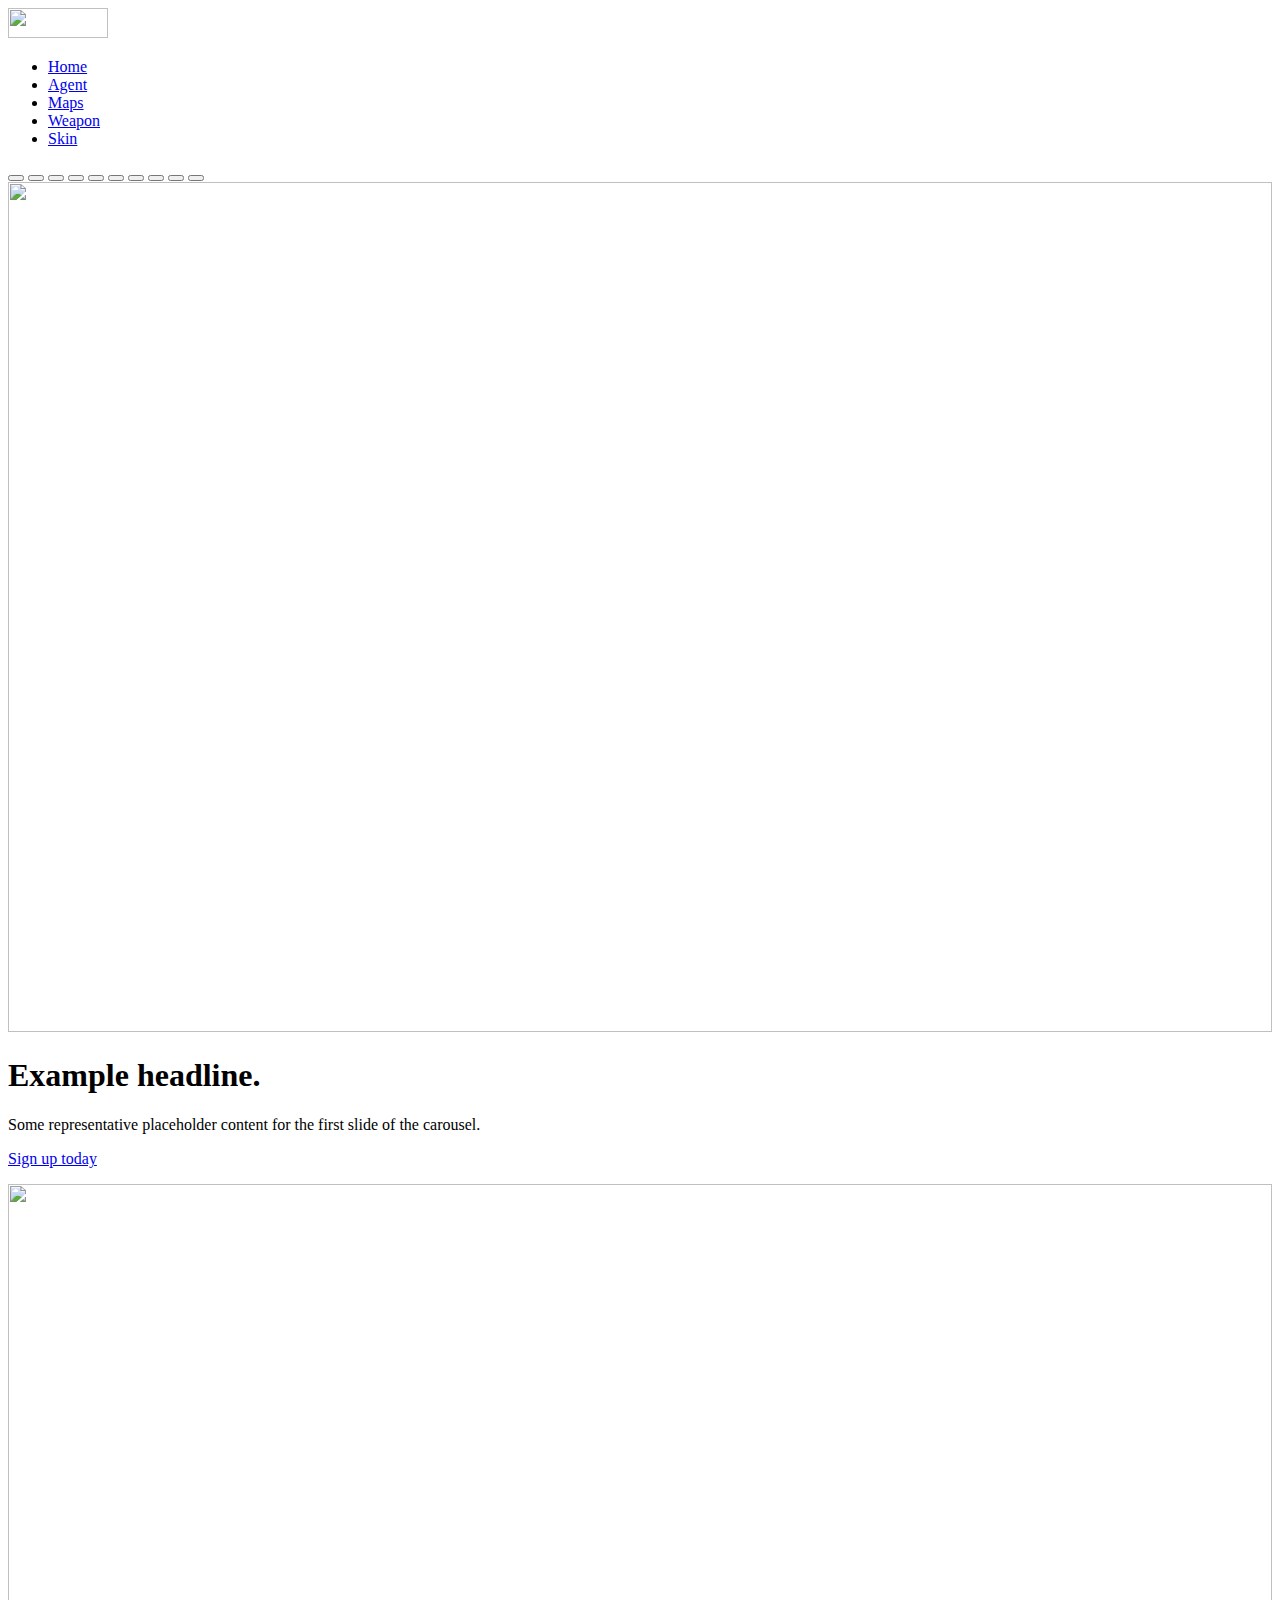
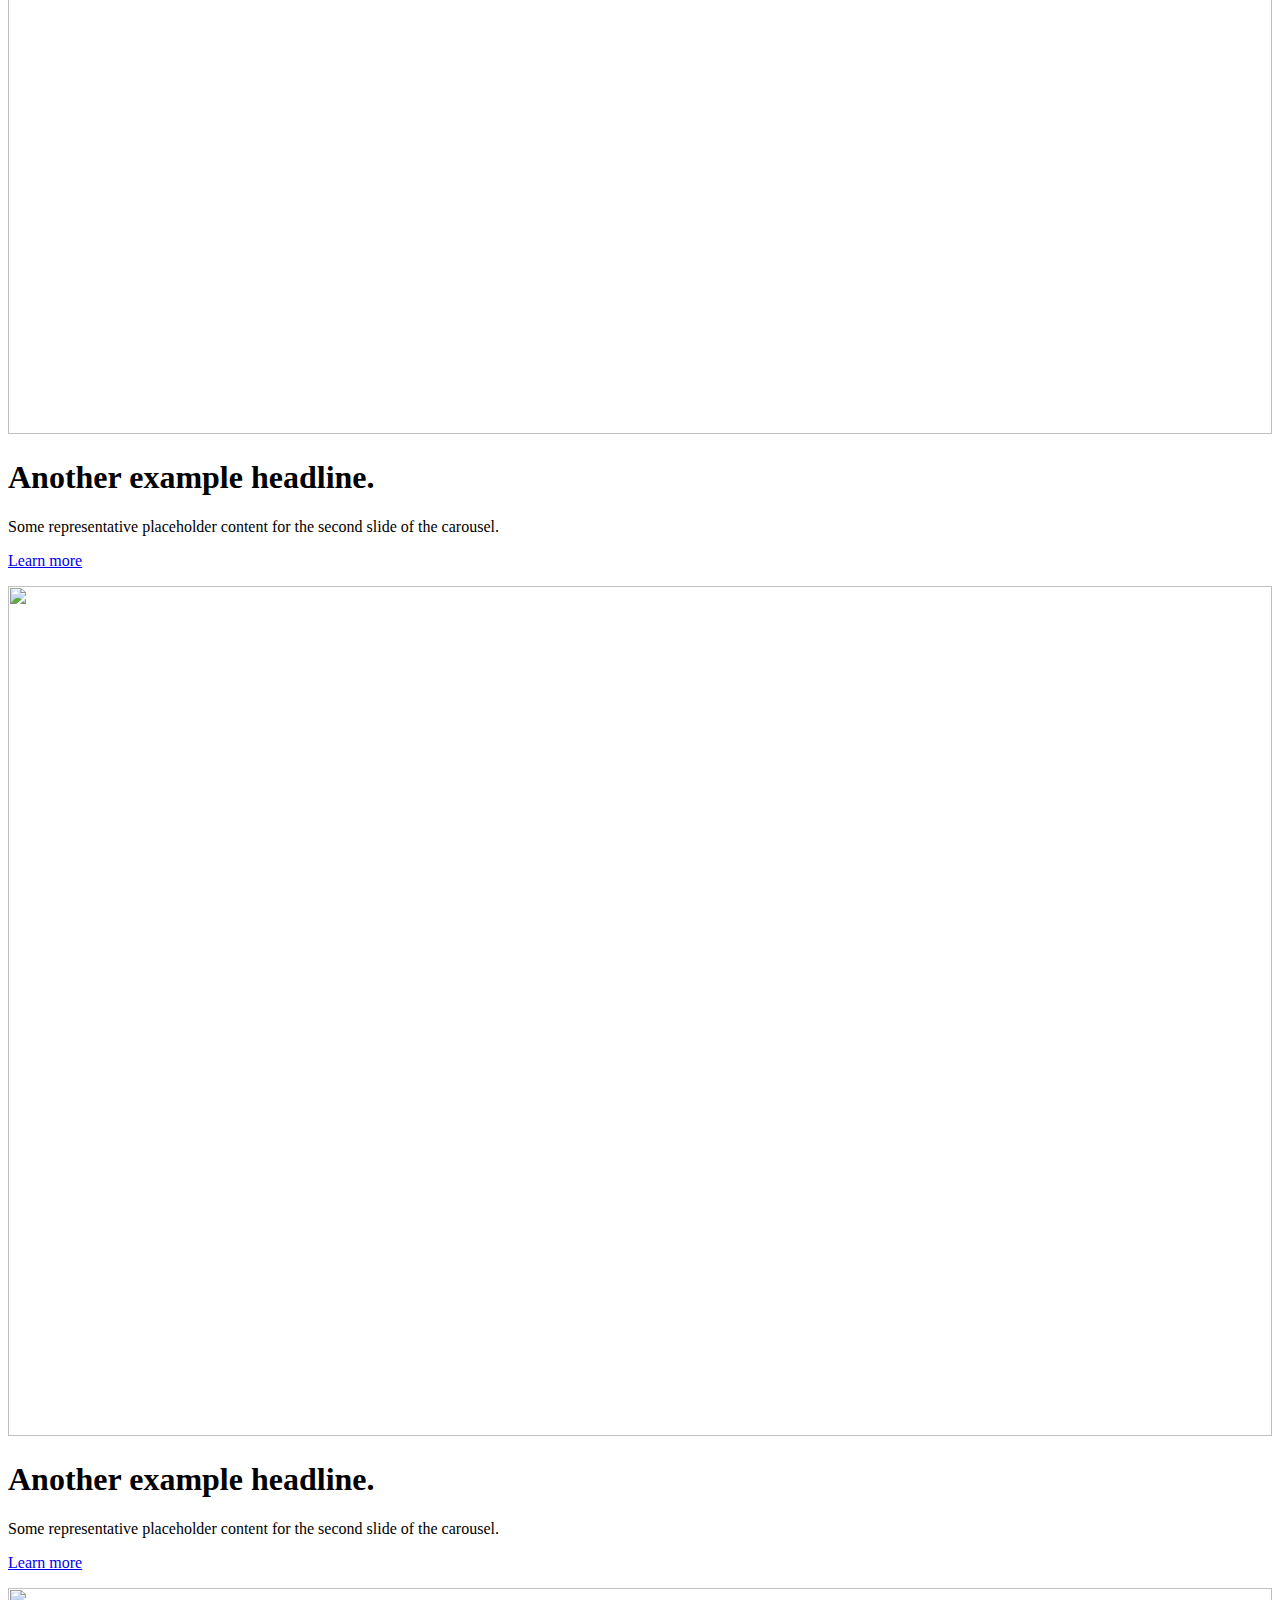
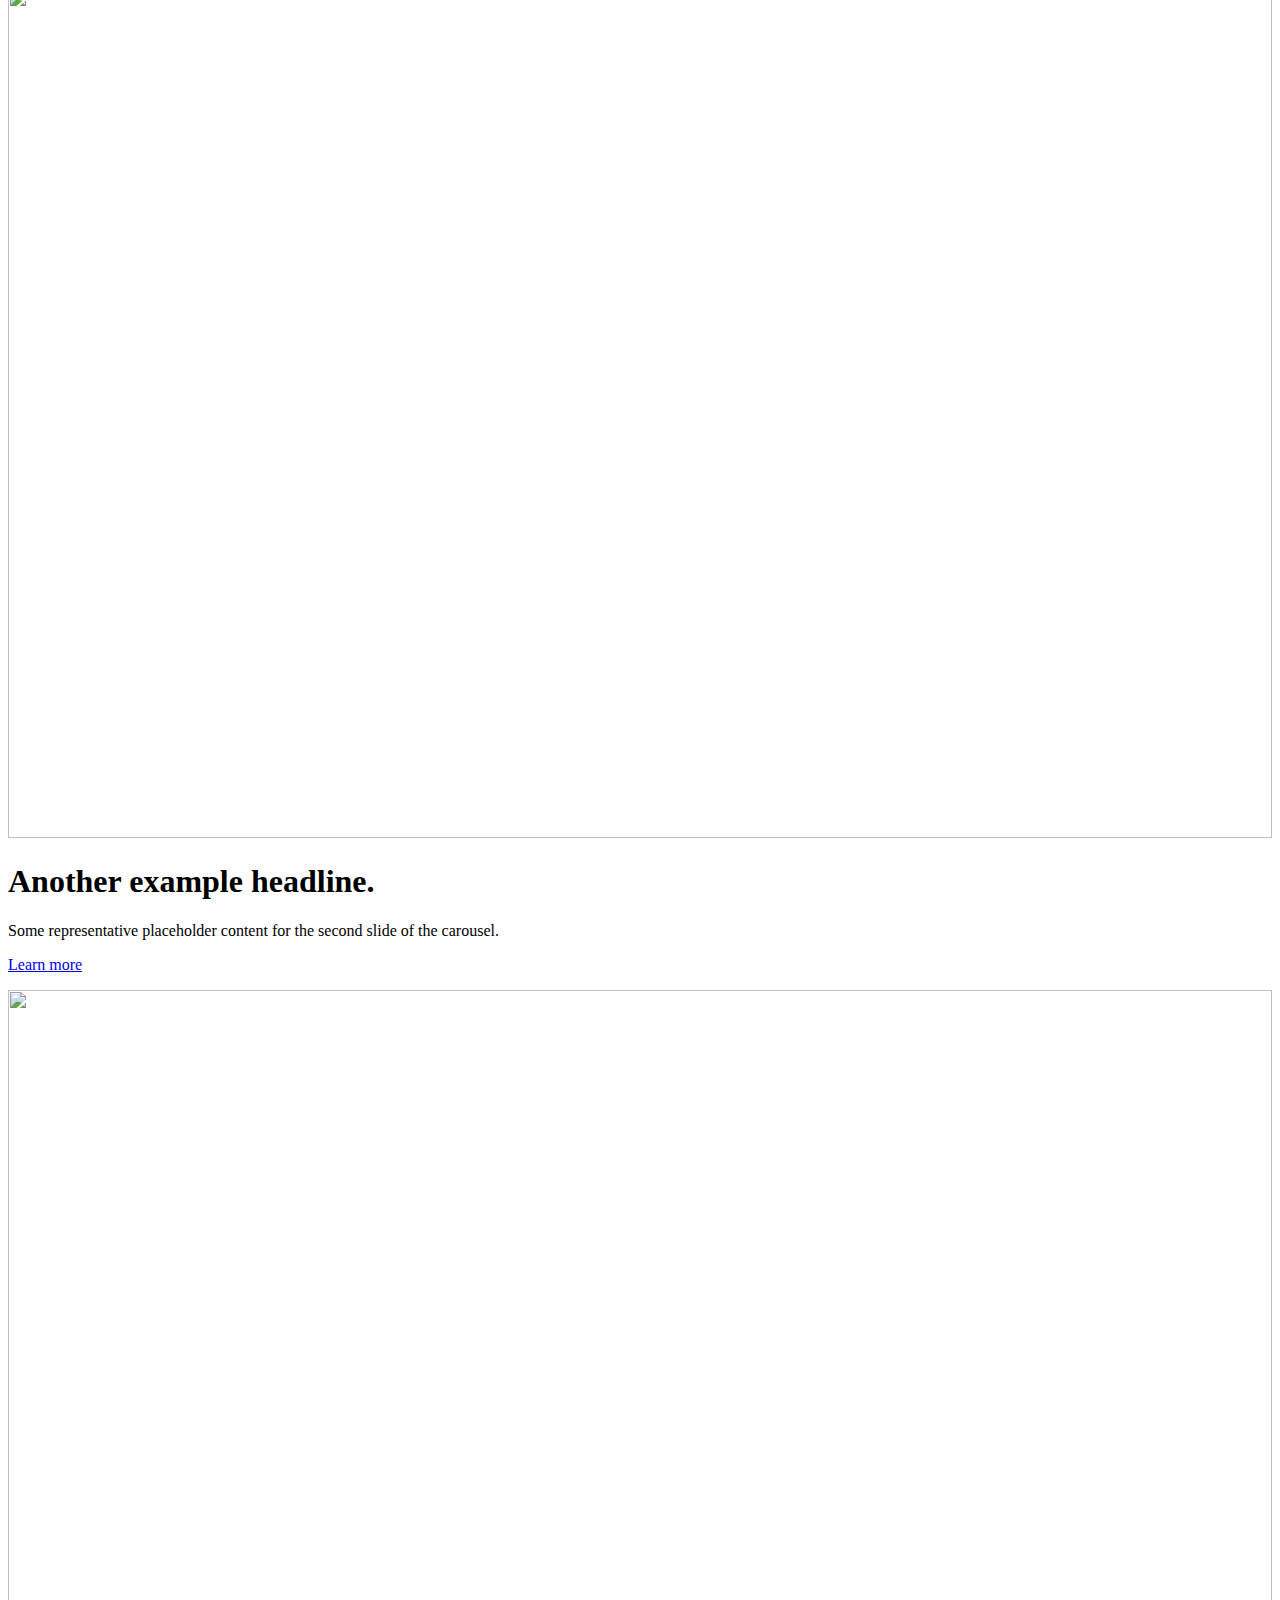
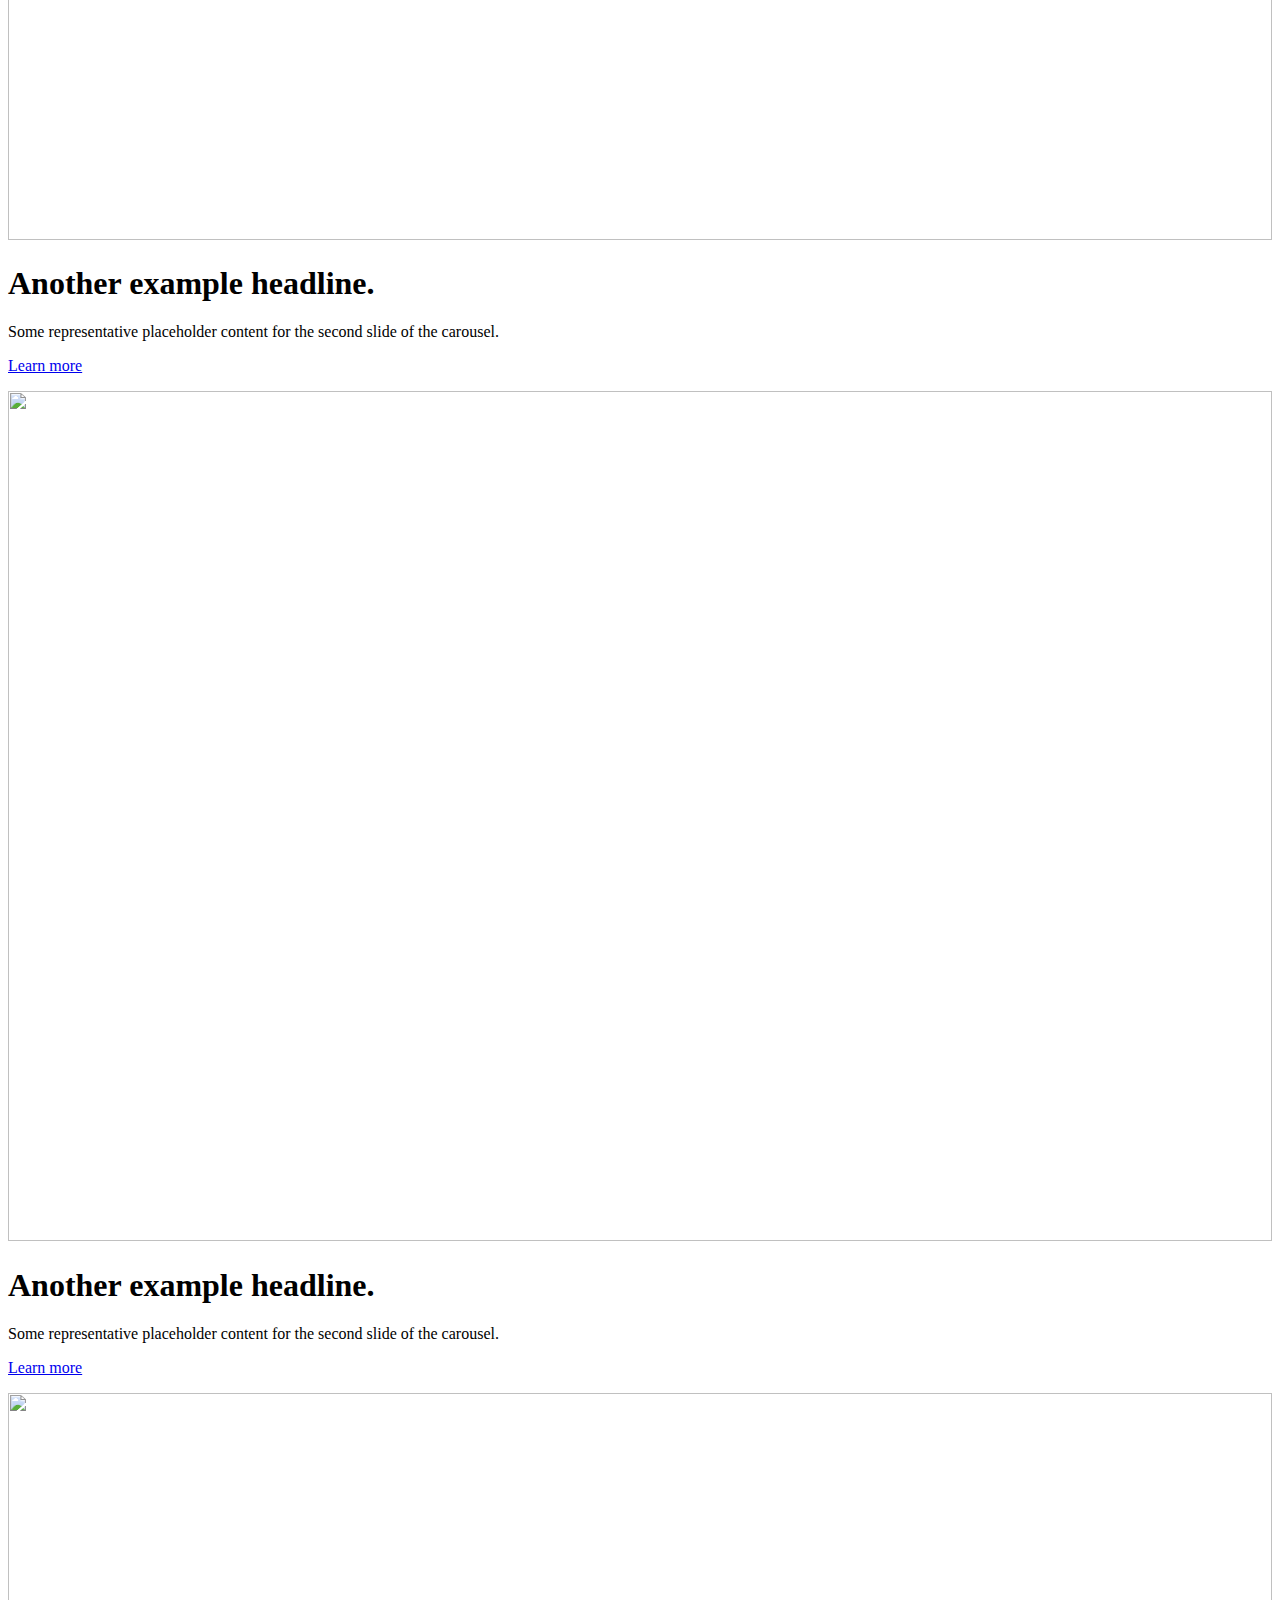
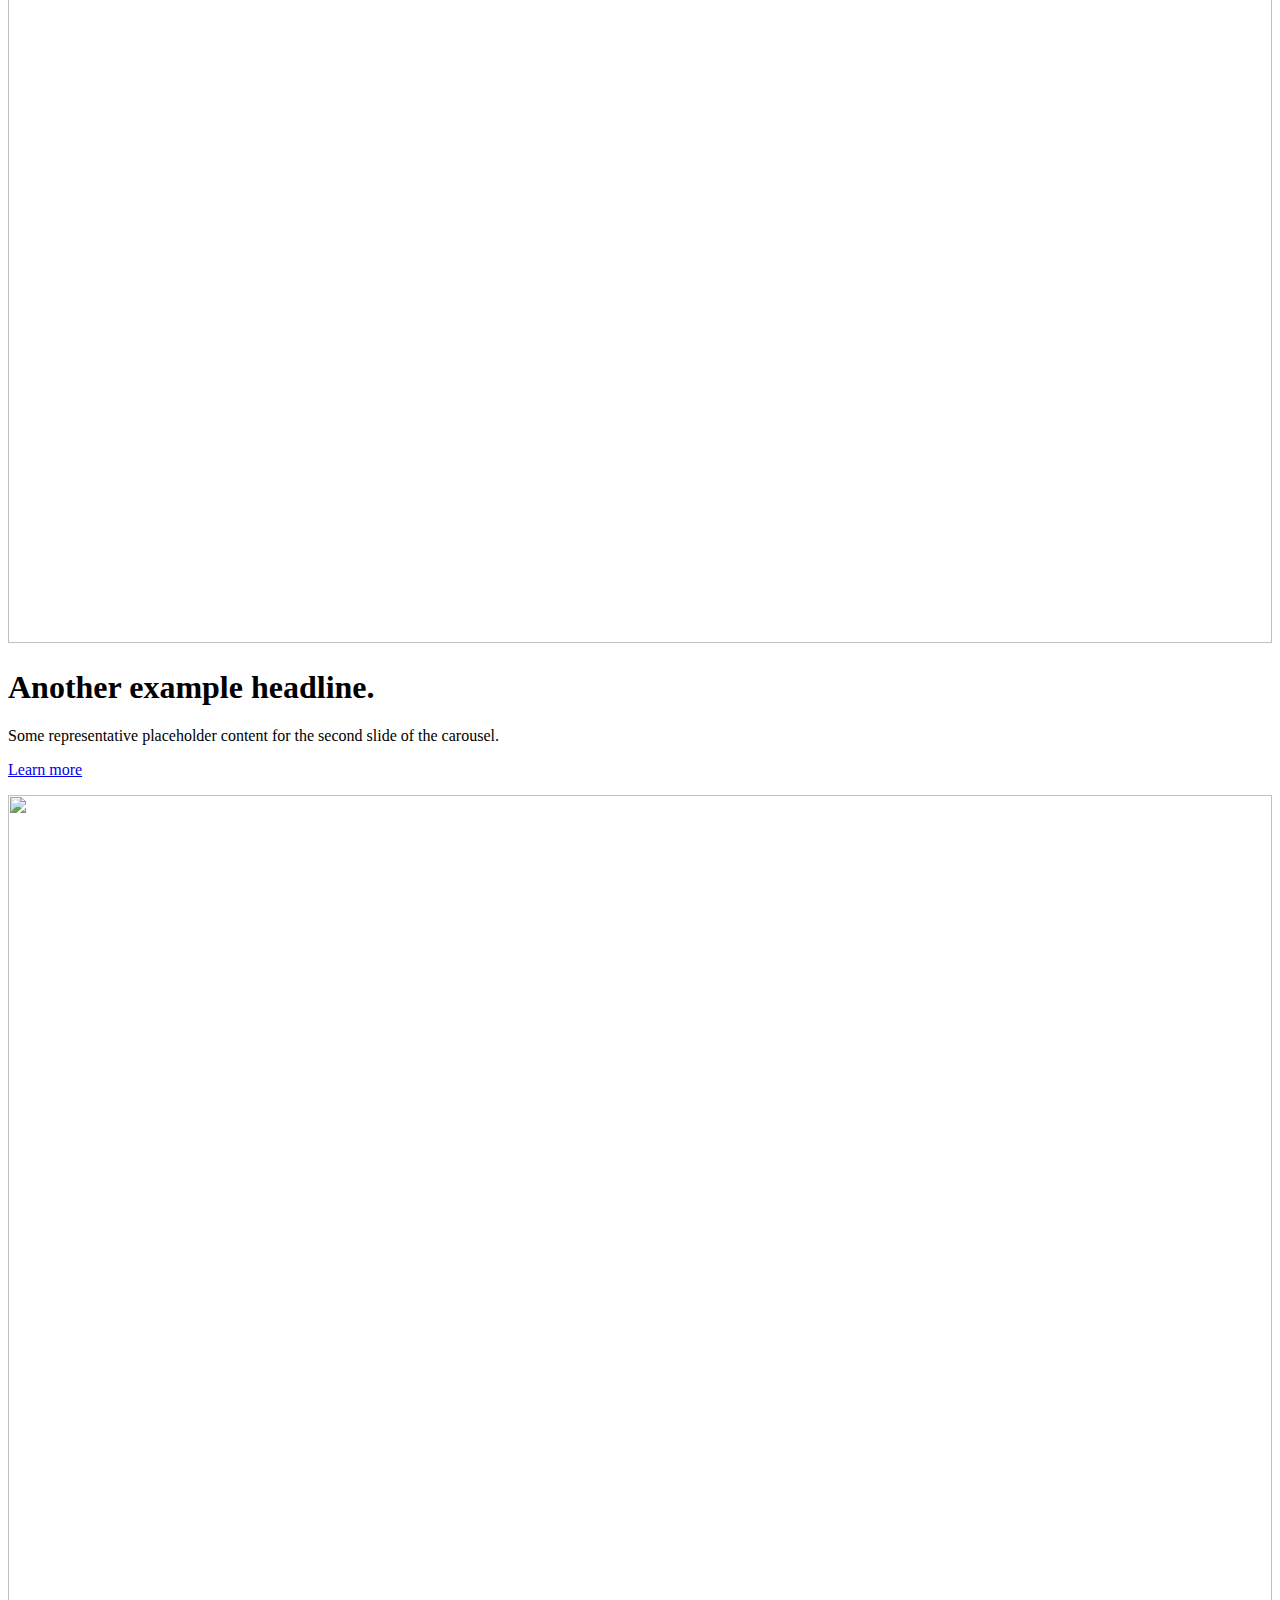
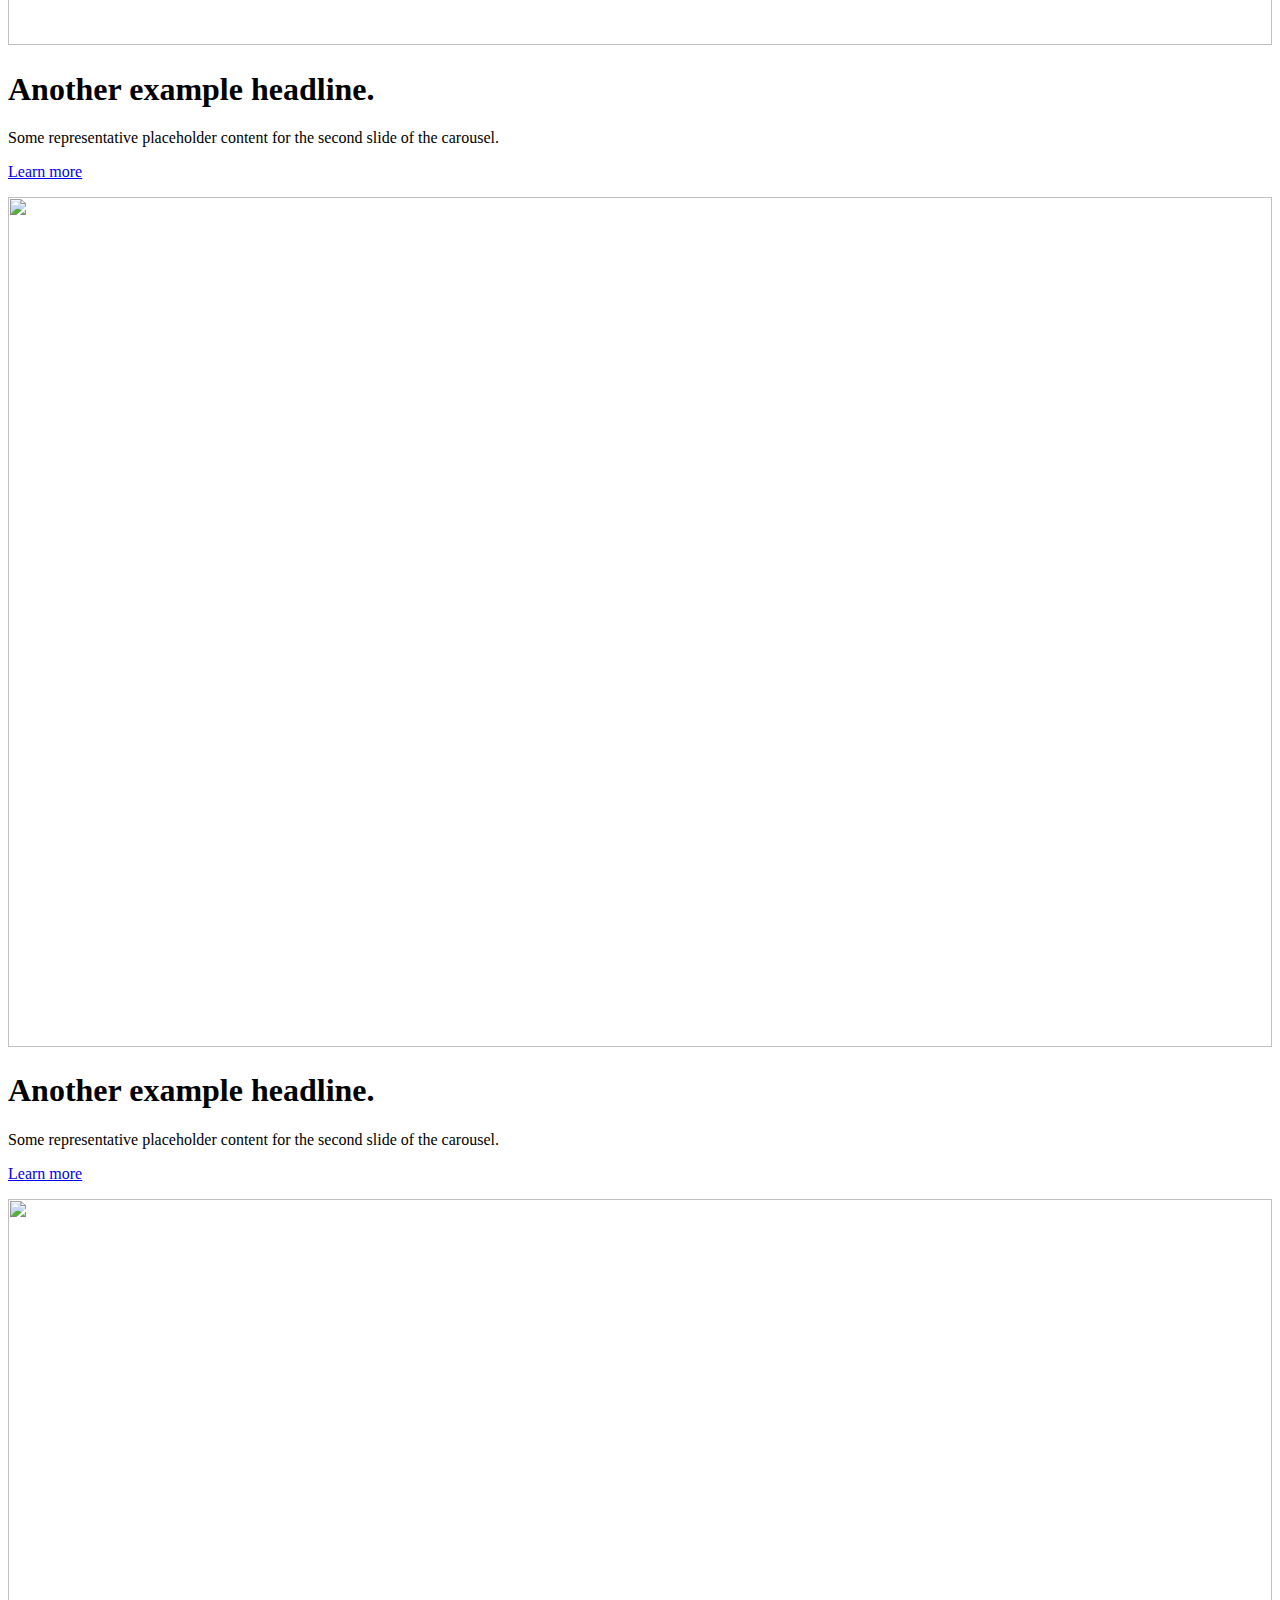
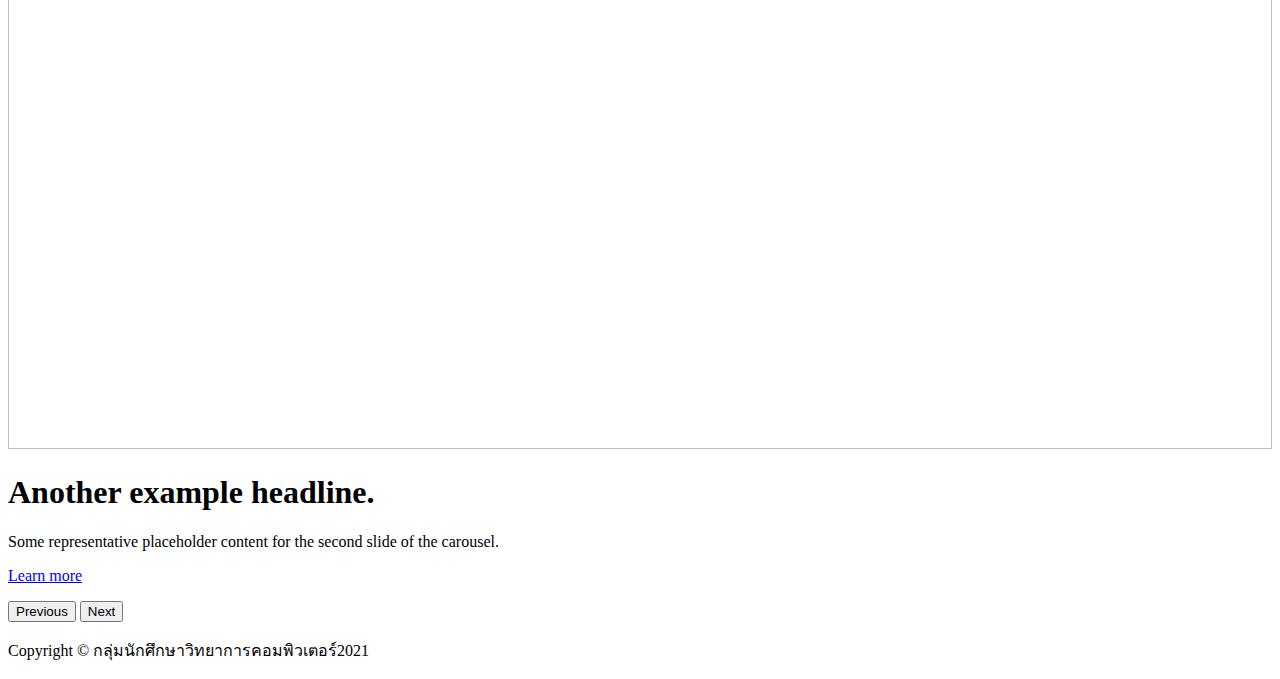
==== maps.html @ 0ba8304b "first commit" ====
<!DOCTYPE html>
<html lang="en">

<head>
    <meta charset="UTF-8">
    <meta name="viewport" content="width=device-width, initial-scale=1.0">
    <title>Maps</title>
    <link href="https://cdn.jsdelivr.net/npm/bootstrap@5.3.2/dist/css/bootstrap.min.css" rel="stylesheet"
        integrity="sha384-T3c6CoIi6uLrA9TneNEoa7RxnatzjcDSCmG1MXxSR1GAsXEV/Dwwykc2MPK8M2HN" crossorigin="anonymous">
</head>

<body class="bg-dark">
    <div class="container">
        <header
            class="d-flex flex-wrap align-items-center justify-content-center justify-content-md-between py-3 mb-4 border-bottom">
            <div class="col-md-3 mb-2 mb-md-0">
                <a href="index.html" class="d-inline-flex link-body-emphasis text-decoration-none">
                    <img src="/งานเดี่ยว การพัฒนาเว็บโดยใช้ HTML - Bootstrap/photo/rion.png" width="100" height="30">
                </a>
            </div>

            <ul class="nav col-12 col-md-auto mb-2 justify-content-center mb-md-0">
                <li><a href="index.html" class="nav-link px-2 text-light">Home</a></li>
                <li><a href="#myagent" class="nav-link px-2 text-light">Agent</a></li>
                <li><a href="maps.html" class="nav-link px-2 text-light">Maps</a></li>
                <li><a href="weapon.html" class="nav-link px-2 text-light">Weapon</a></li>
                <li><a href="skin.html" class="nav-link px-2 text-light">Skin</a></li>
            </ul>

        </header>
    </div>

    <!-- สไลด์ -->
    <div id="myCarousel" class="carousel slide mb-6" data-bs-ride="carousel">
        <div class="carousel-indicators">
            <button type="button" data-bs-target="#myCarousel" data-bs-slide-to="0" class="active" aria-label="Slide 1"
                aria-current="true"></button>
            <button type="button" data-bs-target="#myCarousel" data-bs-slide-to="1" aria-label="Slide 2"
                class=""></button>
            <button type="button" data-bs-target="#myCarousel" data-bs-slide-to="2" aria-label="Slide 3"
                class=""></button>
            <button type="button" data-bs-target="#myCarousel" data-bs-slide-to="3" aria-label="Slide 4"
                class=""></button>
            <button type="button" data-bs-target="#myCarousel" data-bs-slide-to="4" aria-label="Slide 5"
                class=""></button>
            <button type="button" data-bs-target="#myCarousel" data-bs-slide-to="5" aria-label="Slide 6"
                class=""></button>
            <button type="button" data-bs-target="#myCarousel" data-bs-slide-to="6" aria-label="Slide 7"
                class=""></button>
            <button type="button" data-bs-target="#myCarousel" data-bs-slide-to="7" aria-label="Slide 8"
                class=""></button>
            <button type="button" data-bs-target="#myCarousel" data-bs-slide-to="8" aria-label="Slide 9"
                class=""></button>
            <button type="button" data-bs-target="#myCarousel" data-bs-slide-to="9" aria-label="Slide 10"
                class=""></button>
        </div>
        <div class="carousel-inner">

            <div class="carousel-item active">
                <img src="/งานเดี่ยว การพัฒนาเว็บโดยใช้ HTML - Bootstrap/Maps/Ascent.webp" width="100%" height="850">
                <div class="container">
                    <div class="carousel-caption text-start">
                        <h1>Example headline.</h1>
                        <p class="opacity-75">Some representative placeholder content for the first slide of the
                            carousel.</p>
                        <p><a class="btn btn-lg btn-primary" href="#">Sign up today</a></p>
                    </div>
                </div>
            </div>

            <div class="carousel-item">
                <img src="/งานเดี่ยว การพัฒนาเว็บโดยใช้ HTML - Bootstrap/Maps/Bind.webp" width="100%" height="850">
                <div class="container">
                    <div class="carousel-caption">
                        <h1>Another example headline.</h1>
                        <p>Some representative placeholder content for the second slide of the carousel.</p>
                        <p><a class="btn btn-lg btn-primary" href="#">Learn more</a></p>
                    </div>
                </div>
            </div>

            <div class="carousel-item">
                <img src="/งานเดี่ยว การพัฒนาเว็บโดยใช้ HTML - Bootstrap/Maps/Breeze.webp" width="100%" height="850">
                <div class="container">
                    <div class="carousel-caption">
                        <h1>Another example headline.</h1>
                        <p>Some representative placeholder content for the second slide of the carousel.</p>
                        <p><a class="btn btn-lg btn-primary" href="#">Learn more</a></p>
                    </div>
                </div>
            </div>

            <div class="carousel-item">
                <img src="/งานเดี่ยว การพัฒนาเว็บโดยใช้ HTML - Bootstrap/Maps/Fracture.webp" width="100%" height="850">
                <div class="container">
                    <div class="carousel-caption">
                        <h1>Another example headline.</h1>
                        <p>Some representative placeholder content for the second slide of the carousel.</p>
                        <p><a class="btn btn-lg btn-primary" href="#">Learn more</a></p>
                    </div>
                </div>
            </div>

            <div class="carousel-item">
                <img src="/งานเดี่ยว การพัฒนาเว็บโดยใช้ HTML - Bootstrap/Maps/Haven.webp" width="100%" height="850">
                <div class="container">
                    <div class="carousel-caption">
                        <h1>Another example headline.</h1>
                        <p>Some representative placeholder content for the second slide of the carousel.</p>
                        <p><a class="btn btn-lg btn-primary" href="#">Learn more</a></p>
                    </div>
                </div>
            </div>

            <div class="carousel-item">
                <img src="/งานเดี่ยว การพัฒนาเว็บโดยใช้ HTML - Bootstrap/Maps/Icebox.webp" width="100%" height="850">
                <div class="container">
                    <div class="carousel-caption">
                        <h1>Another example headline.</h1>
                        <p>Some representative placeholder content for the second slide of the carousel.</p>
                        <p><a class="btn btn-lg btn-primary" href="#">Learn more</a></p>
                    </div>
                </div>
            </div>

            <div class="carousel-item">
                <img src="/งานเดี่ยว การพัฒนาเว็บโดยใช้ HTML - Bootstrap/Maps/Lotus.webp" width="100%" height="850">
                <div class="container">
                    <div class="carousel-caption">
                        <h1>Another example headline.</h1>
                        <p>Some representative placeholder content for the second slide of the carousel.</p>
                        <p><a class="btn btn-lg btn-primary" href="#">Learn more</a></p>
                    </div>
                </div>
            </div>

            <div class="carousel-item">
                <img src="/งานเดี่ยว การพัฒนาเว็บโดยใช้ HTML - Bootstrap/Maps/Pearl.webp" width="100%" height="850">
                <div class="container">
                    <div class="carousel-caption">
                        <h1>Another example headline.</h1>
                        <p>Some representative placeholder content for the second slide of the carousel.</p>
                        <p><a class="btn btn-lg btn-primary" href="#">Learn more</a></p>
                    </div>
                </div>
            </div>

            <div class="carousel-item">
                <img src="/งานเดี่ยว การพัฒนาเว็บโดยใช้ HTML - Bootstrap/Maps/Split.webp" width="100%" height="850">
                <div class="container">
                    <div class="carousel-caption">
                        <h1>Another example headline.</h1>
                        <p>Some representative placeholder content for the second slide of the carousel.</p>
                        <p><a class="btn btn-lg btn-primary" href="#">Learn more</a></p>
                    </div>
                </div>
            </div>

            <div class="carousel-item">
                <img src="/งานเดี่ยว การพัฒนาเว็บโดยใช้ HTML - Bootstrap/Maps/Sunset.webp" width="100%" height="850">
                <div class="container">
                    <div class="carousel-caption">
                        <h1>Another example headline.</h1>
                        <p>Some representative placeholder content for the second slide of the carousel.</p>
                        <p><a class="btn btn-lg btn-primary" href="#">Learn more</a></p>
                    </div>
                </div>
            </div>

        </div>
        <button class="carousel-control-prev" type="button" data-bs-target="#myCarousel" data-bs-slide="prev">
            <span class="carousel-control-prev-icon" aria-hidden="true"></span>
            <span class="visually-hidden">Previous</span>
        </button>
        <button class="carousel-control-next" type="button" data-bs-target="#myCarousel" data-bs-slide="next">
            <span class="carousel-control-next-icon" aria-hidden="true"></span>
            <span class="visually-hidden">Next</span>
        </button>
    </div>
    <!-- จบสไลด์ -->

    <!-- ส่วนท้าย -->
    <footer class="text-center p-1 navbar-expand-sm bg-dark text-light">
        <div class="container">
            <div class="row">
                <div class="col">
                    <p>Copyright &copy; กลุ่มนักศึกษาวิทยาการคอมพิวเตอร์2021</p>
                </div>
            </div>
        </div>
    </footer>



    <script src="https://cdn.jsdelivr.net/npm/bootstrap@5.3.2/dist/js/bootstrap.bundle.min.js"
        integrity="sha384-C6RzsynM9kWDrMNeT87bh95OGNyZPhcTNXj1NW7RuBCsyN/o0jlpcV8Qyq46cDfL"
        crossorigin="anonymous"></script>

</body>

</html>
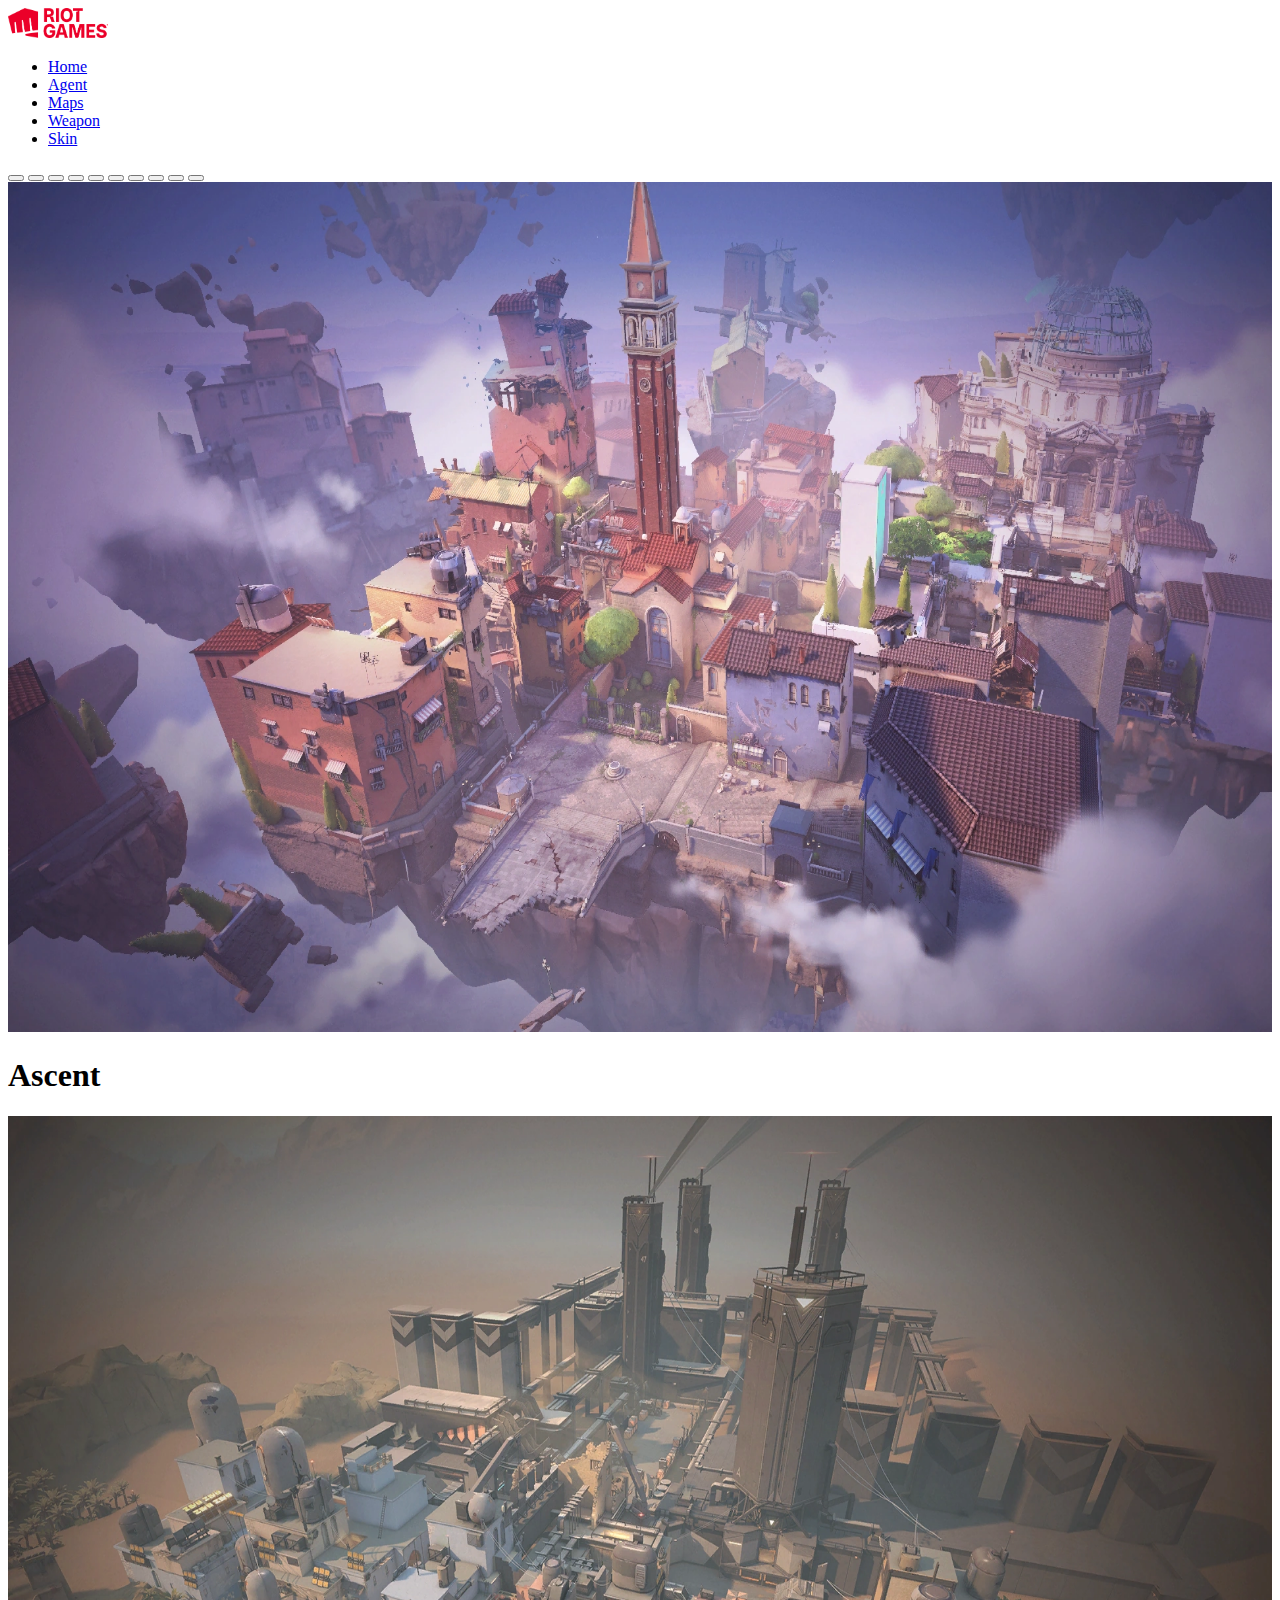
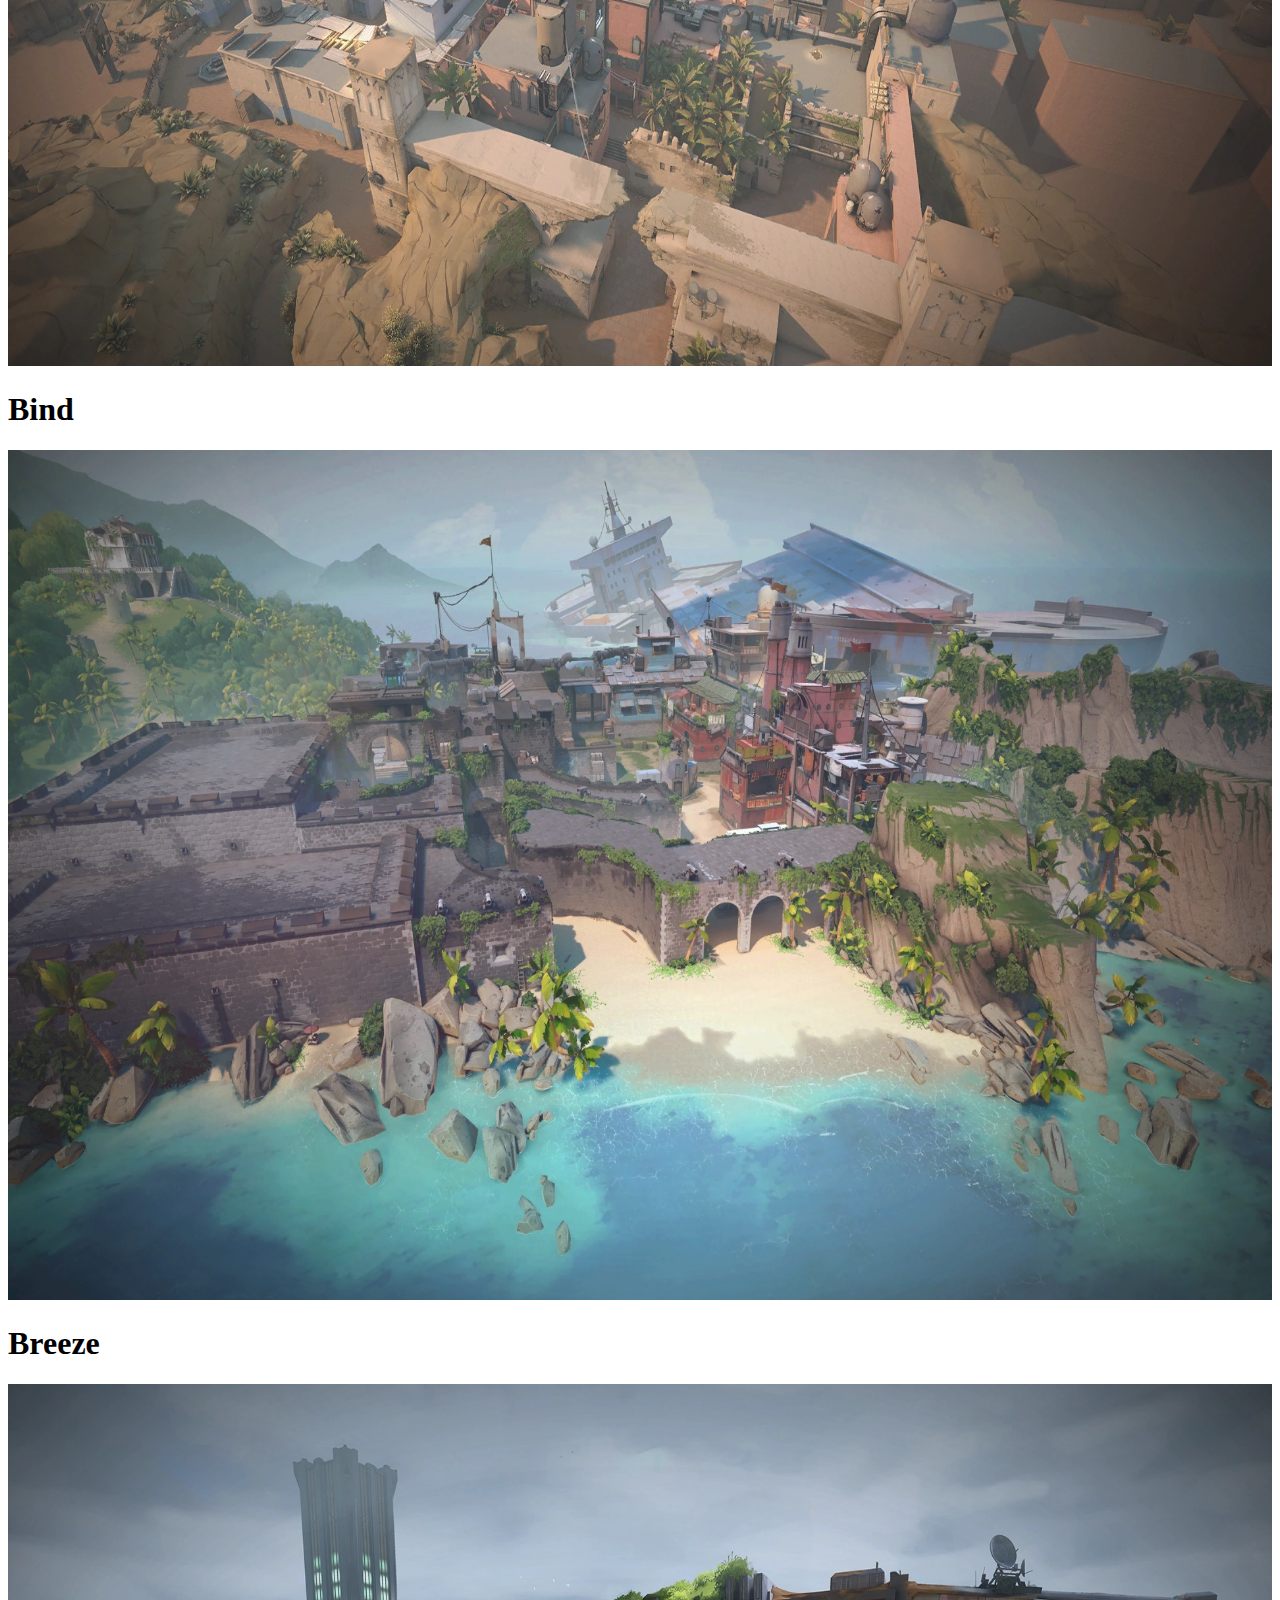
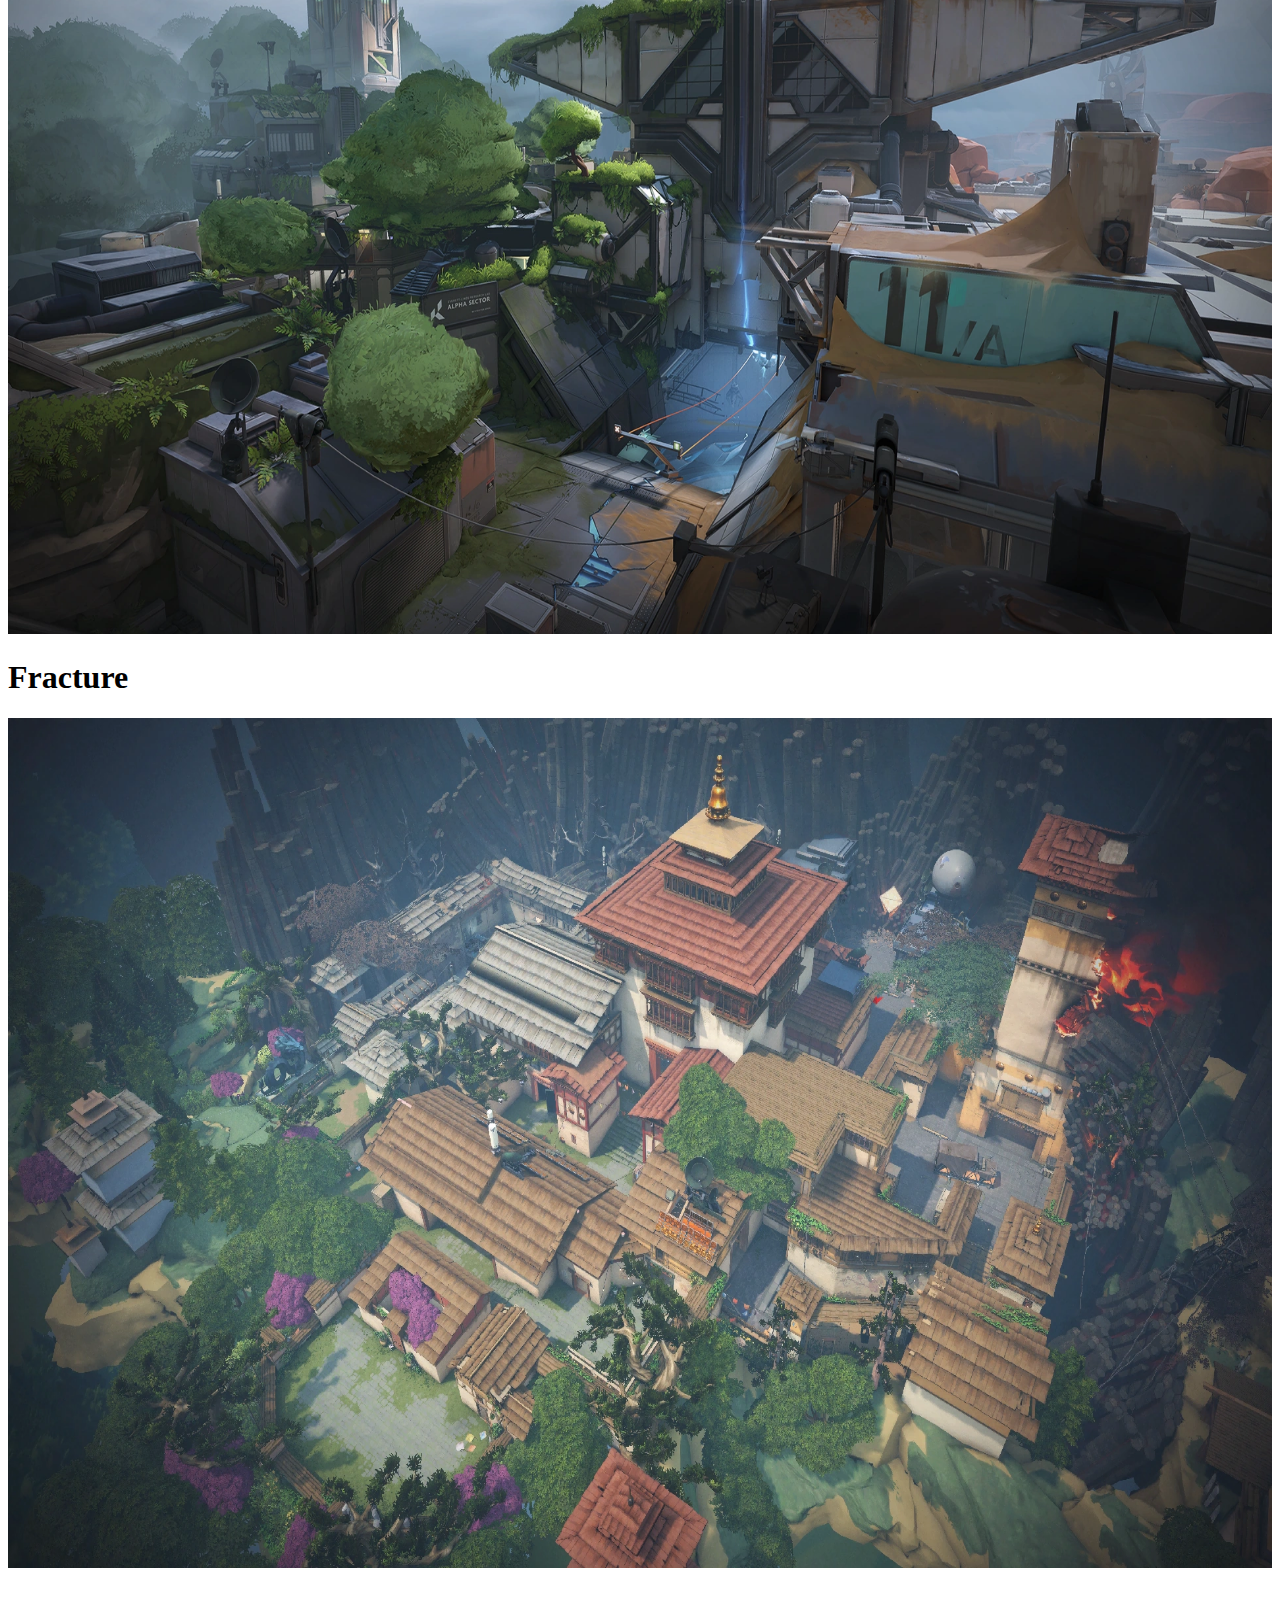
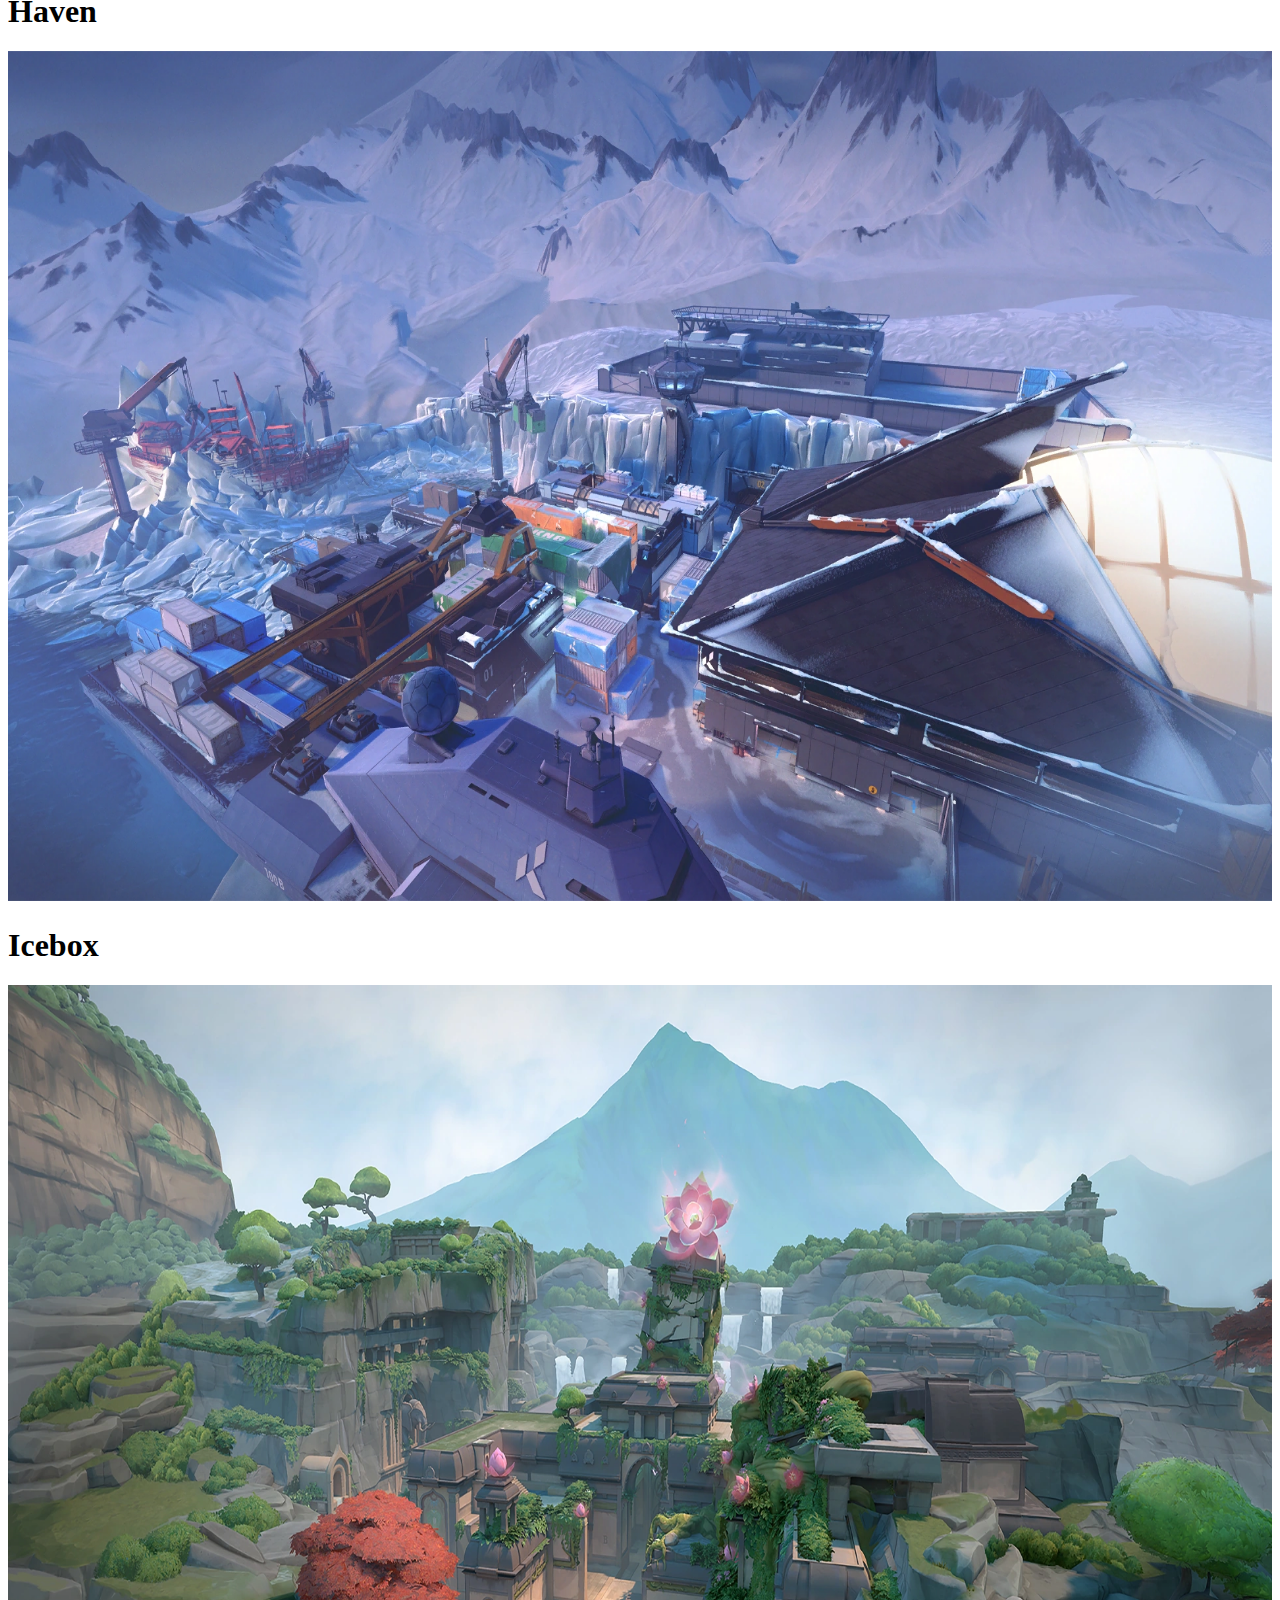
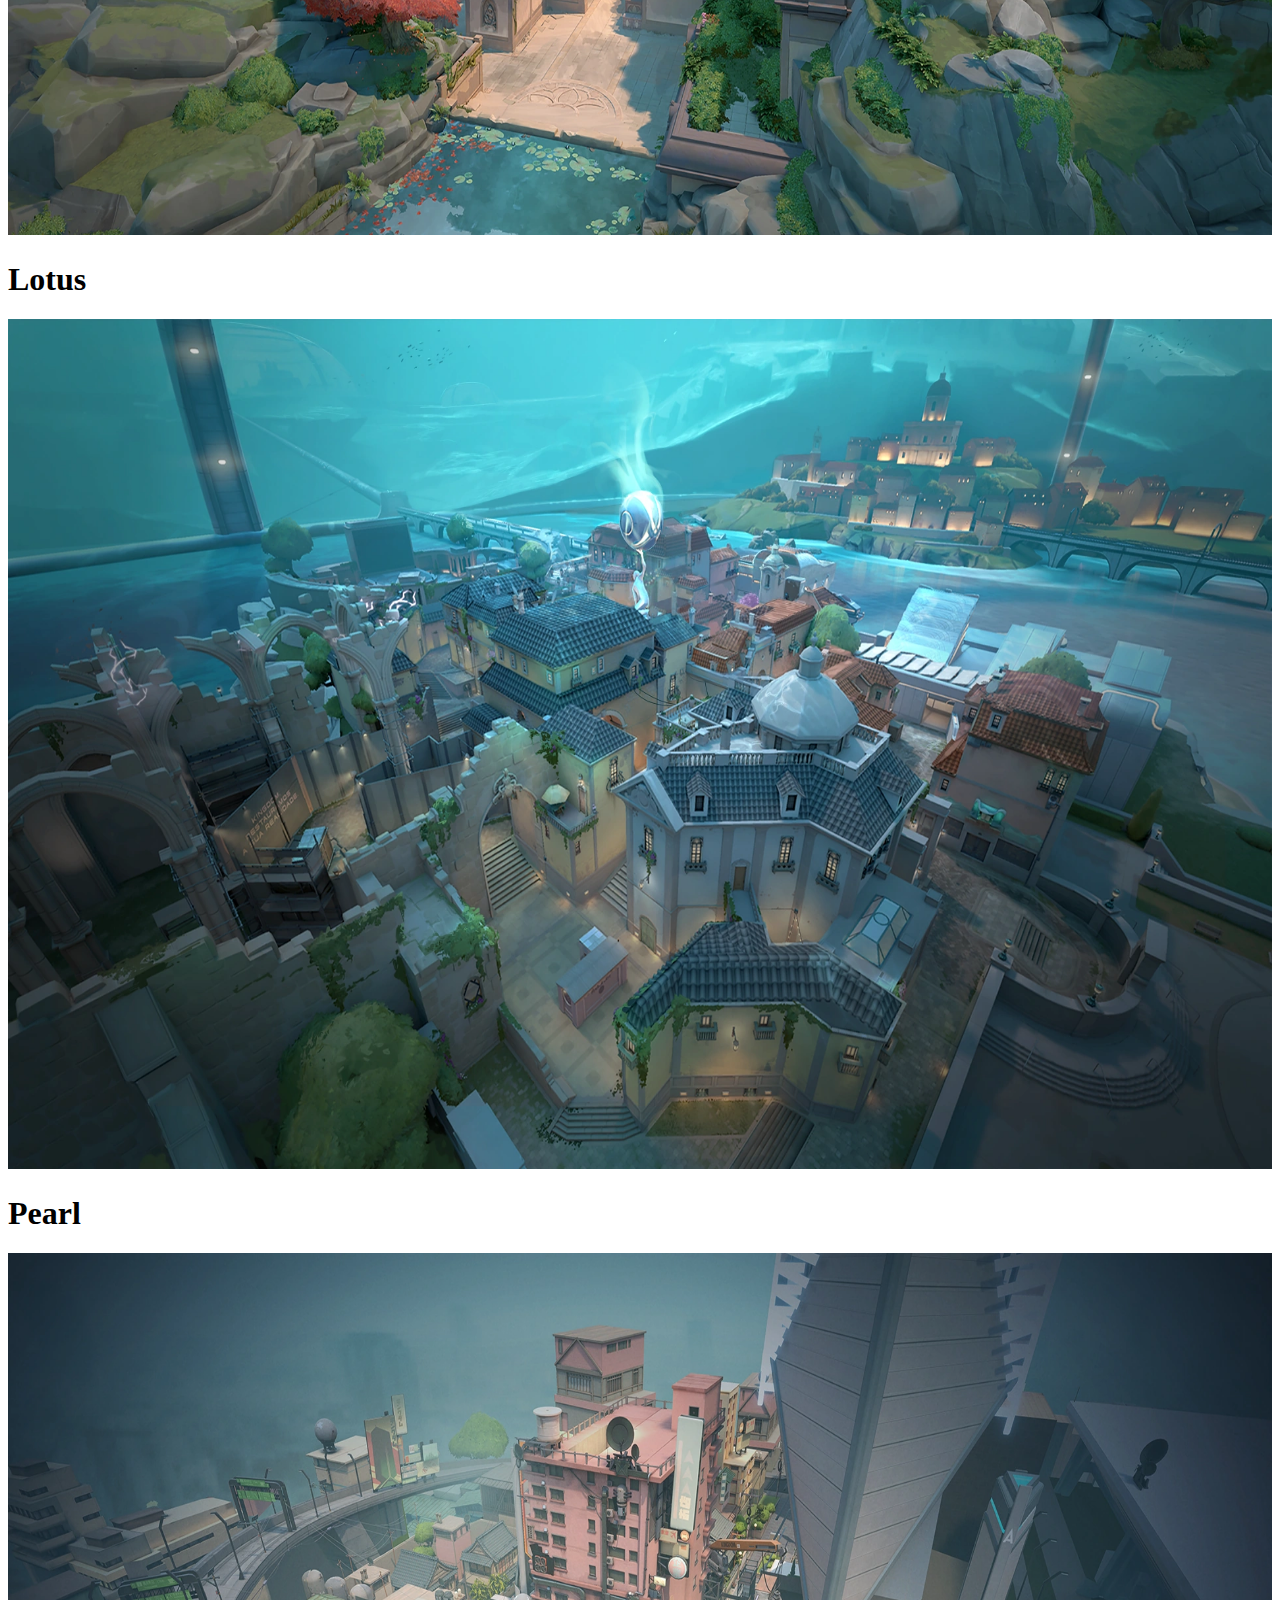
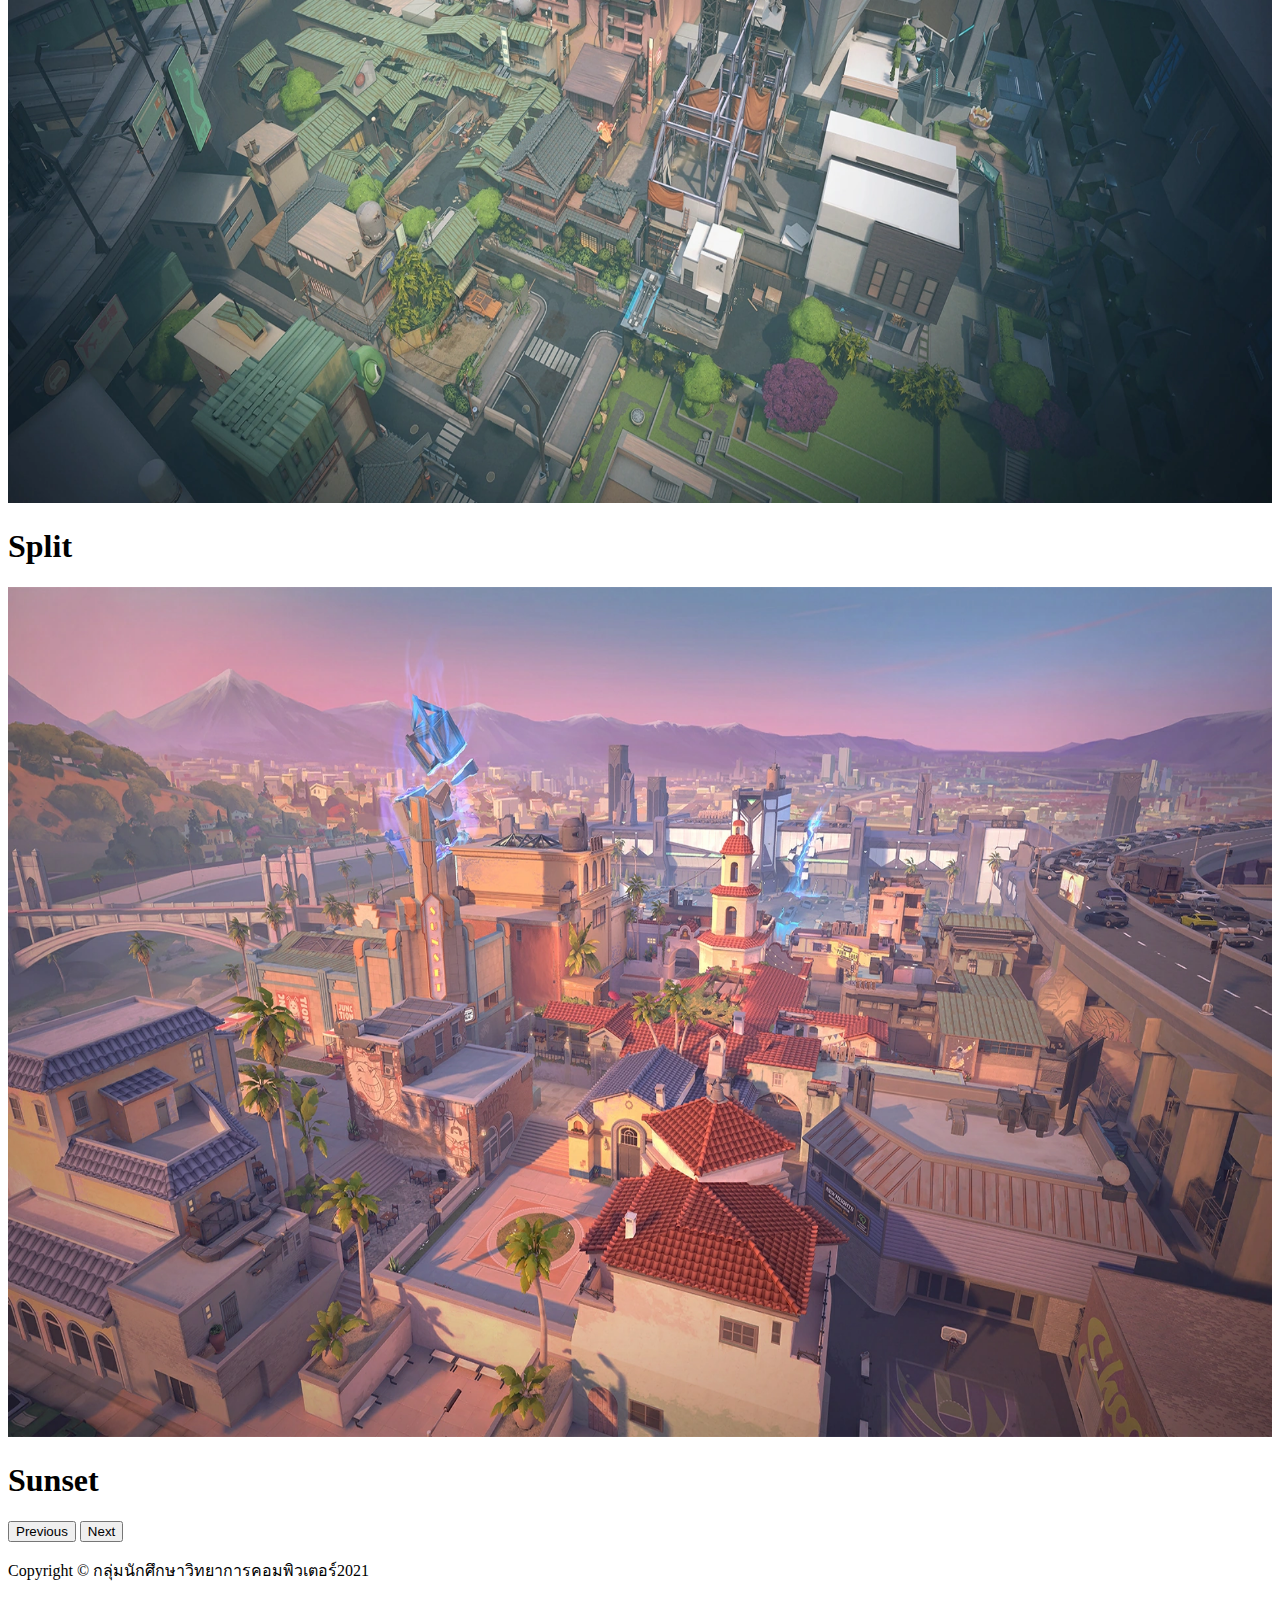
==== commit 4d0b3a09: "Update maps.html" ====
--- a/maps.html
+++ b/maps.html
@@ -15,7 +15,7 @@
             class="d-flex flex-wrap align-items-center justify-content-center justify-content-md-between py-3 mb-4 border-bottom">
             <div class="col-md-3 mb-2 mb-md-0">
                 <a href="index.html" class="d-inline-flex link-body-emphasis text-decoration-none">
-                    <img src="/งานเดี่ยว การพัฒนาเว็บโดยใช้ HTML - Bootstrap/photo/rion.png" width="100" height="30">
+                    <img src="/photo/rion.png" width="100" height="30">
                 </a>
             </div>
 
@@ -57,112 +57,91 @@
         <div class="carousel-inner">
 
             <div class="carousel-item active">
-                <img src="/งานเดี่ยว การพัฒนาเว็บโดยใช้ HTML - Bootstrap/Maps/Ascent.webp" width="100%" height="850">
+                <img src="/Maps/Ascent.webp" width="100%" height="850">
                 <div class="container">
                     <div class="carousel-caption text-start">
-                        <h1>Example headline.</h1>
-                        <p class="opacity-75">Some representative placeholder content for the first slide of the
-                            carousel.</p>
-                        <p><a class="btn btn-lg btn-primary" href="#">Sign up today</a></p>
+                        <h1>Ascent</h1>
                     </div>
                 </div>
             </div>
 
             <div class="carousel-item">
-                <img src="/งานเดี่ยว การพัฒนาเว็บโดยใช้ HTML - Bootstrap/Maps/Bind.webp" width="100%" height="850">
+                <img src="/Maps/Bind.webp" width="100%" height="850">
                 <div class="container">
                     <div class="carousel-caption">
-                        <h1>Another example headline.</h1>
-                        <p>Some representative placeholder content for the second slide of the carousel.</p>
-                        <p><a class="btn btn-lg btn-primary" href="#">Learn more</a></p>
+                        <h1>Bind</h1>
                     </div>
                 </div>
             </div>
 
             <div class="carousel-item">
-                <img src="/งานเดี่ยว การพัฒนาเว็บโดยใช้ HTML - Bootstrap/Maps/Breeze.webp" width="100%" height="850">
+                <img src="/Maps/Breeze.webp" width="100%" height="850">
                 <div class="container">
                     <div class="carousel-caption">
-                        <h1>Another example headline.</h1>
-                        <p>Some representative placeholder content for the second slide of the carousel.</p>
-                        <p><a class="btn btn-lg btn-primary" href="#">Learn more</a></p>
+                        <h1>Breeze</h1>
                     </div>
                 </div>
             </div>
 
             <div class="carousel-item">
-                <img src="/งานเดี่ยว การพัฒนาเว็บโดยใช้ HTML - Bootstrap/Maps/Fracture.webp" width="100%" height="850">
+                <img src="/Maps/Fracture.webp" width="100%" height="850">
                 <div class="container">
                     <div class="carousel-caption">
-                        <h1>Another example headline.</h1>
-                        <p>Some representative placeholder content for the second slide of the carousel.</p>
-                        <p><a class="btn btn-lg btn-primary" href="#">Learn more</a></p>
+                        <h1>Fracture</h1>
                     </div>
                 </div>
             </div>
 
             <div class="carousel-item">
-                <img src="/งานเดี่ยว การพัฒนาเว็บโดยใช้ HTML - Bootstrap/Maps/Haven.webp" width="100%" height="850">
+                <img src="/Maps/Haven.webp" width="100%" height="850">
                 <div class="container">
                     <div class="carousel-caption">
-                        <h1>Another example headline.</h1>
-                        <p>Some representative placeholder content for the second slide of the carousel.</p>
-                        <p><a class="btn btn-lg btn-primary" href="#">Learn more</a></p>
+                        <h1>Haven</h1>
                     </div>
                 </div>
             </div>
 
             <div class="carousel-item">
-                <img src="/งานเดี่ยว การพัฒนาเว็บโดยใช้ HTML - Bootstrap/Maps/Icebox.webp" width="100%" height="850">
+                <img src="/Maps/Icebox.webp" width="100%" height="850">
                 <div class="container">
                     <div class="carousel-caption">
-                        <h1>Another example headline.</h1>
-                        <p>Some representative placeholder content for the second slide of the carousel.</p>
-                        <p><a class="btn btn-lg btn-primary" href="#">Learn more</a></p>
+                        <h1>Icebox</h1>
                     </div>
                 </div>
             </div>
 
             <div class="carousel-item">
-                <img src="/งานเดี่ยว การพัฒนาเว็บโดยใช้ HTML - Bootstrap/Maps/Lotus.webp" width="100%" height="850">
+                <img src="/Maps/Lotus.webp" width="100%" height="850">
                 <div class="container">
                     <div class="carousel-caption">
-                        <h1>Another example headline.</h1>
-                        <p>Some representative placeholder content for the second slide of the carousel.</p>
-                        <p><a class="btn btn-lg btn-primary" href="#">Learn more</a></p>
+                        <h1>Lotus</h1>
                     </div>
                 </div>
             </div>
 
             <div class="carousel-item">
-                <img src="/งานเดี่ยว การพัฒนาเว็บโดยใช้ HTML - Bootstrap/Maps/Pearl.webp" width="100%" height="850">
+                <img src="/Maps/Pearl.webp" width="100%" height="850">
                 <div class="container">
                     <div class="carousel-caption">
-                        <h1>Another example headline.</h1>
-                        <p>Some representative placeholder content for the second slide of the carousel.</p>
-                        <p><a class="btn btn-lg btn-primary" href="#">Learn more</a></p>
+                        <h1>Pearl</h1>
                     </div>
                 </div>
             </div>
 
             <div class="carousel-item">
-                <img src="/งานเดี่ยว การพัฒนาเว็บโดยใช้ HTML - Bootstrap/Maps/Split.webp" width="100%" height="850">
+                <img src="/Maps/Split.webp" width="100%" height="850">
                 <div class="container">
                     <div class="carousel-caption">
-                        <h1>Another example headline.</h1>
-                        <p>Some representative placeholder content for the second slide of the carousel.</p>
-                        <p><a class="btn btn-lg btn-primary" href="#">Learn more</a></p>
+                        <h1>Split</h1>
                     </div>
                 </div>
             </div>
 
             <div class="carousel-item">
-                <img src="/งานเดี่ยว การพัฒนาเว็บโดยใช้ HTML - Bootstrap/Maps/Sunset.webp" width="100%" height="850">
+                <img src="/Maps/Sunset.webp" width="100%" height="850">
                 <div class="container">
                     <div class="carousel-caption">
-                        <h1>Another example headline.</h1>
-                        <p>Some representative placeholder content for the second slide of the carousel.</p>
-                        <p><a class="btn btn-lg btn-primary" href="#">Learn more</a></p>
+                        <h1>Sunset</h1>
                     </div>
                 </div>
             </div>
@@ -198,4 +177,4 @@
 
 </body>
 
-</html>+</html>
